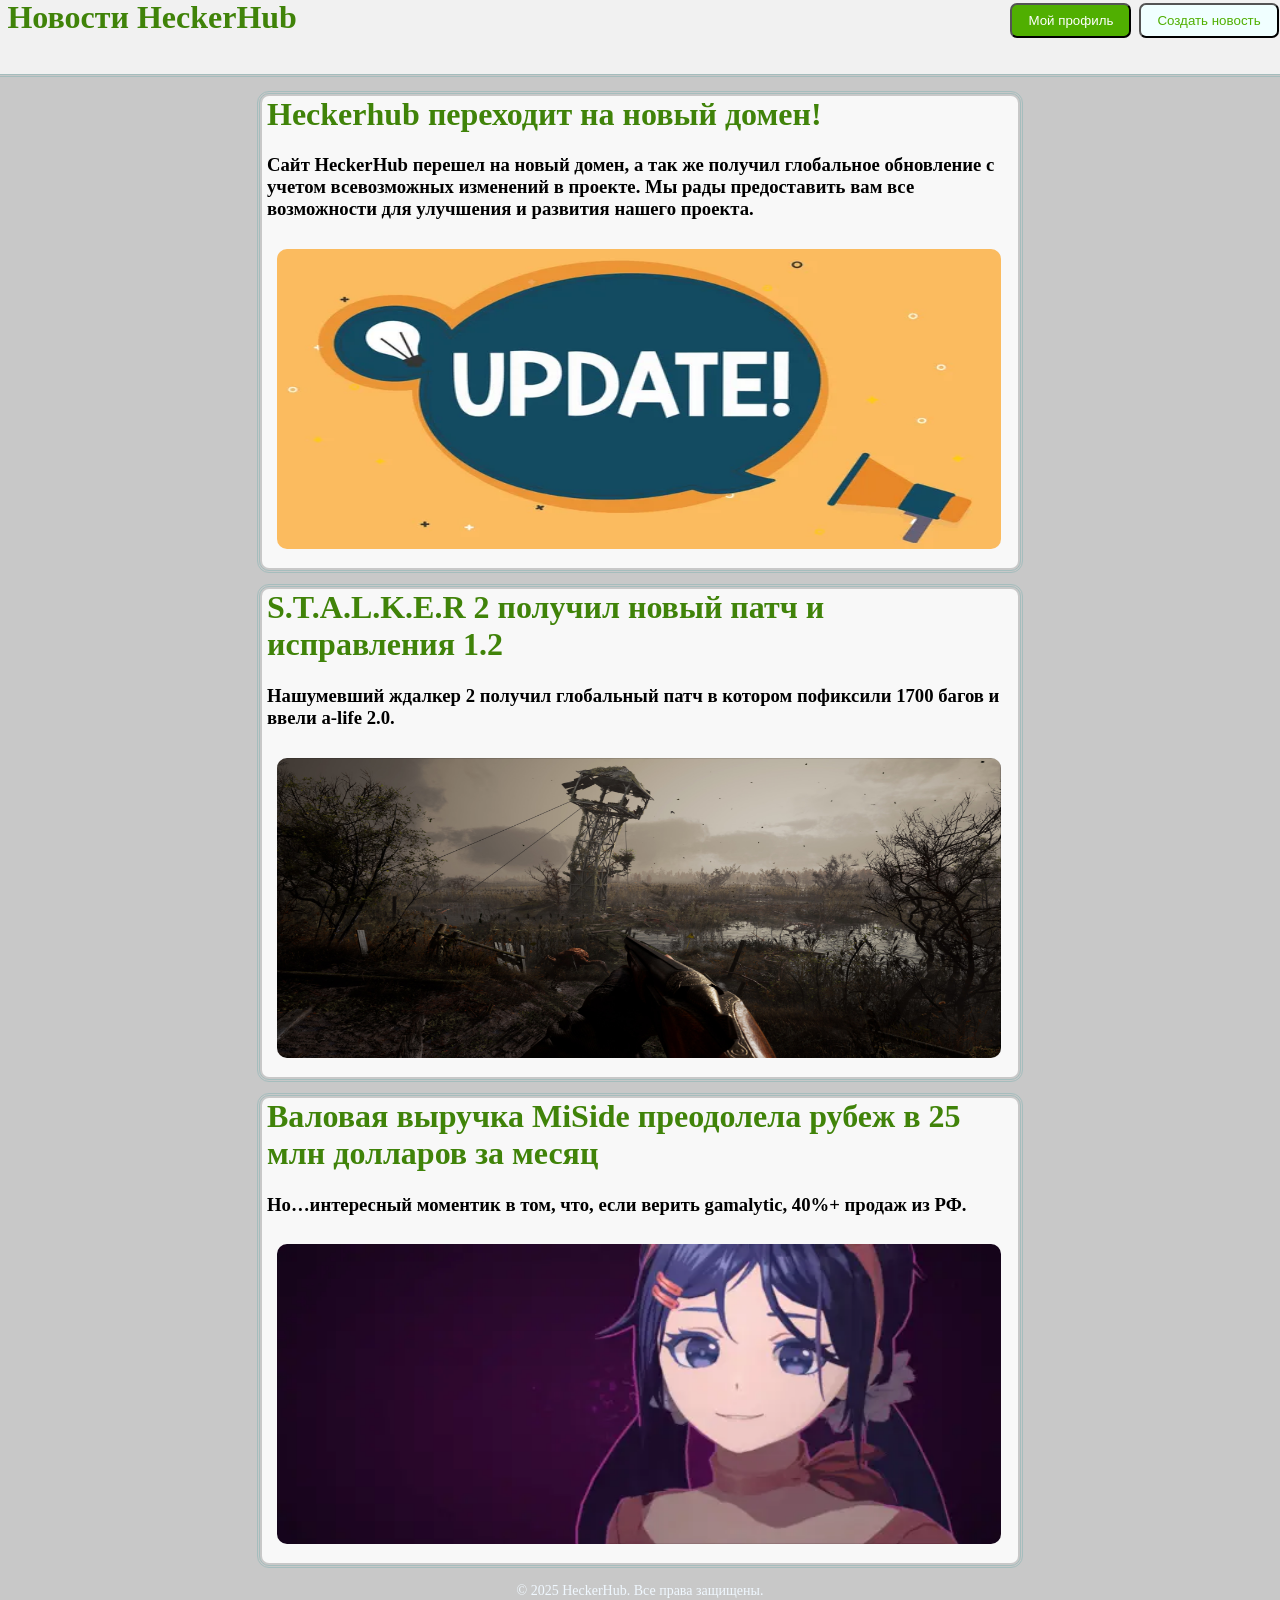
==== lenta.html @ dbeee100 "Add files via upload" ====
<!DOCTYPE html>
<html lang="ru">
<head>
    <link href="lenta.css" rel="stylesheet">
    <meta charset="UTF-8">
    <meta name="viewport">
    <title>HeckerHub - новости</title>
</head>
<body>
    <div class="menu">
        <h1>Новости HeckerHub  <button class="button-menu-two">Создать новость</button> <a href="login.html"><button class="button-menu" >Мой профиль</button></h1></a>
    </div>
    <div class="novost">
        <h1 class="h1-novost">Heckerhub переходит на новый домен!</h1>
        <H3>Сайт HeckerHub перешел на новый домен, а так же получил глобальное обновление
            с учетом всевозможных изменений в проекте. Мы рады предоставить вам все возможности для улучшения и развития нашего проекта.</H3>
            <img src="heckerhub_update.webp">
    </div>
    <div class="novost">
        <h1 class="h1-novost">S.T.A.L.K.E.R 2 получил новый патч и исправления 1.2</h1>
        <H3>Нашумевший ждалкер 2 получил глобальный патч в котором пофиксили 1700 багов и ввели a-life 2.0.</H3>
            <img src="stalker2_update.jpg">
    </div>
    <div class="novost">
        <h1 class="h1-novost">Валовая выручка MiSide преодолела рубеж в 25 млн долларов за месяц</h1>
        <H3>Но…интересный моментик в том, что, если верить gamalytic, 40%+ продаж из РФ.</H3>
            <img src="mita.webp">
    </div>
    
    <div class="footer">
        <p>© 2025 HeckerHub. Все права защищены.</p>
    </div>
</body>
</html>
---- lenta.css ----
.novost {
    padding-right: 5px;
    padding-bottom: 5px;
    padding-left: 5px;
    margin-top: auto;
    margin-left: 20%;
    margin-bottom: 20px;
    margin-right: 20%;
    background-color:rgb(248, 248, 248);
    outline-color:rgb(165, 189, 189);
    outline-style:double;
    outline-offset: 2.5px;
    border-radius: 1px; 
    border-radius: 7px;
}

body {
    background-color: rgb(200, 200, 200);
    margin: 10px;
}
img {
    margin: 10px;
    background-color: rgb(207, 207, 207);
    border-radius: 10px;
    width: 97%;
    height: 300px;

}
.menu {
    height: 75px;
   background-color: rgb(241, 241, 241);
   color:#408309;
   margin: 5px;
   outline-color:rgb(165, 189, 189);
    outline-style:double;   
    padding-left: 10px;
    margin-top: -22px;
    margin-left: -1%;
    margin-right: -1%;
    vertical-align: sub;
    justify-content: space-between;
}
.smal {
    font-size: 2px;
}
.footer {
    margin-top: 20px;
    text-align: center;
    color: aliceblue;
    font-size: 14px;
}

.new_novosti {
    padding-right: 5px;
    padding-bottom: 5px;
    padding-left: 5px;
    margin-left: 3%;
    color:rgb(71, 71, 255);
    background-color:rgb(233, 233, 233);
    outline-color:rgb(165, 189, 189);
    outline-style:double;
    outline-offset: 2.5px;
    border-radius: 1px; 
    border-radius: 7px;
}
.button-menu {
    background-color: #50af01;
    outline-color:rgb(255, 255, 255);
    color:#ffffff;
    border-radius: 1px; 
    border-radius: 7px;
    cursor: pointer;
    float: right;
    margin: 4px;
    padding: 8px 16px;
}
.button-menu-two {
    background-color: azure;
    cursor: pointer;
    outline-color:#50af01;
    color:#50af01;
    border-radius: 1px; 
    border-radius: 7px;
    float: right;
    margin: 4px;
    padding: 8px 16px;
}

.h1-novost {
    color:#408309;
}
.login-div {
    padding-right: 5px;
    padding-bottom: 1%;
    padding-left: 5px;
    margin-top: 25%;
    margin-left: 35%;
    margin-right: 30%;
    color: rgb(0, 0, 0);
    background-color: rgb(255, 251, 251);
    border-radius: 7px;
}
.input {
    width: 300px;
    height: 20px;
    border-radius: 5px;
    background-color: blanchedalmond;
    color:rgb(0, 0, 0);
    font-size: 15px;
    margin: 5px;
}
.button-login {
    background-color: #50af01;
    outline-color:rgb(255, 255, 255);
    color:#ffffff;
    border-radius: 1px; 
    border-radius: 7px;
    cursor: pointer;
    
    padding: 8px 16px;
}
.button-menu-lenta {
    background-color: azure;
    cursor: pointer;
    outline-color:#50af01;
    color:#50af01;
    border-radius: 1px; 
    border-radius: 7px;
    float: right;
    margin: 4px;
    padding: 8px 16px;
}
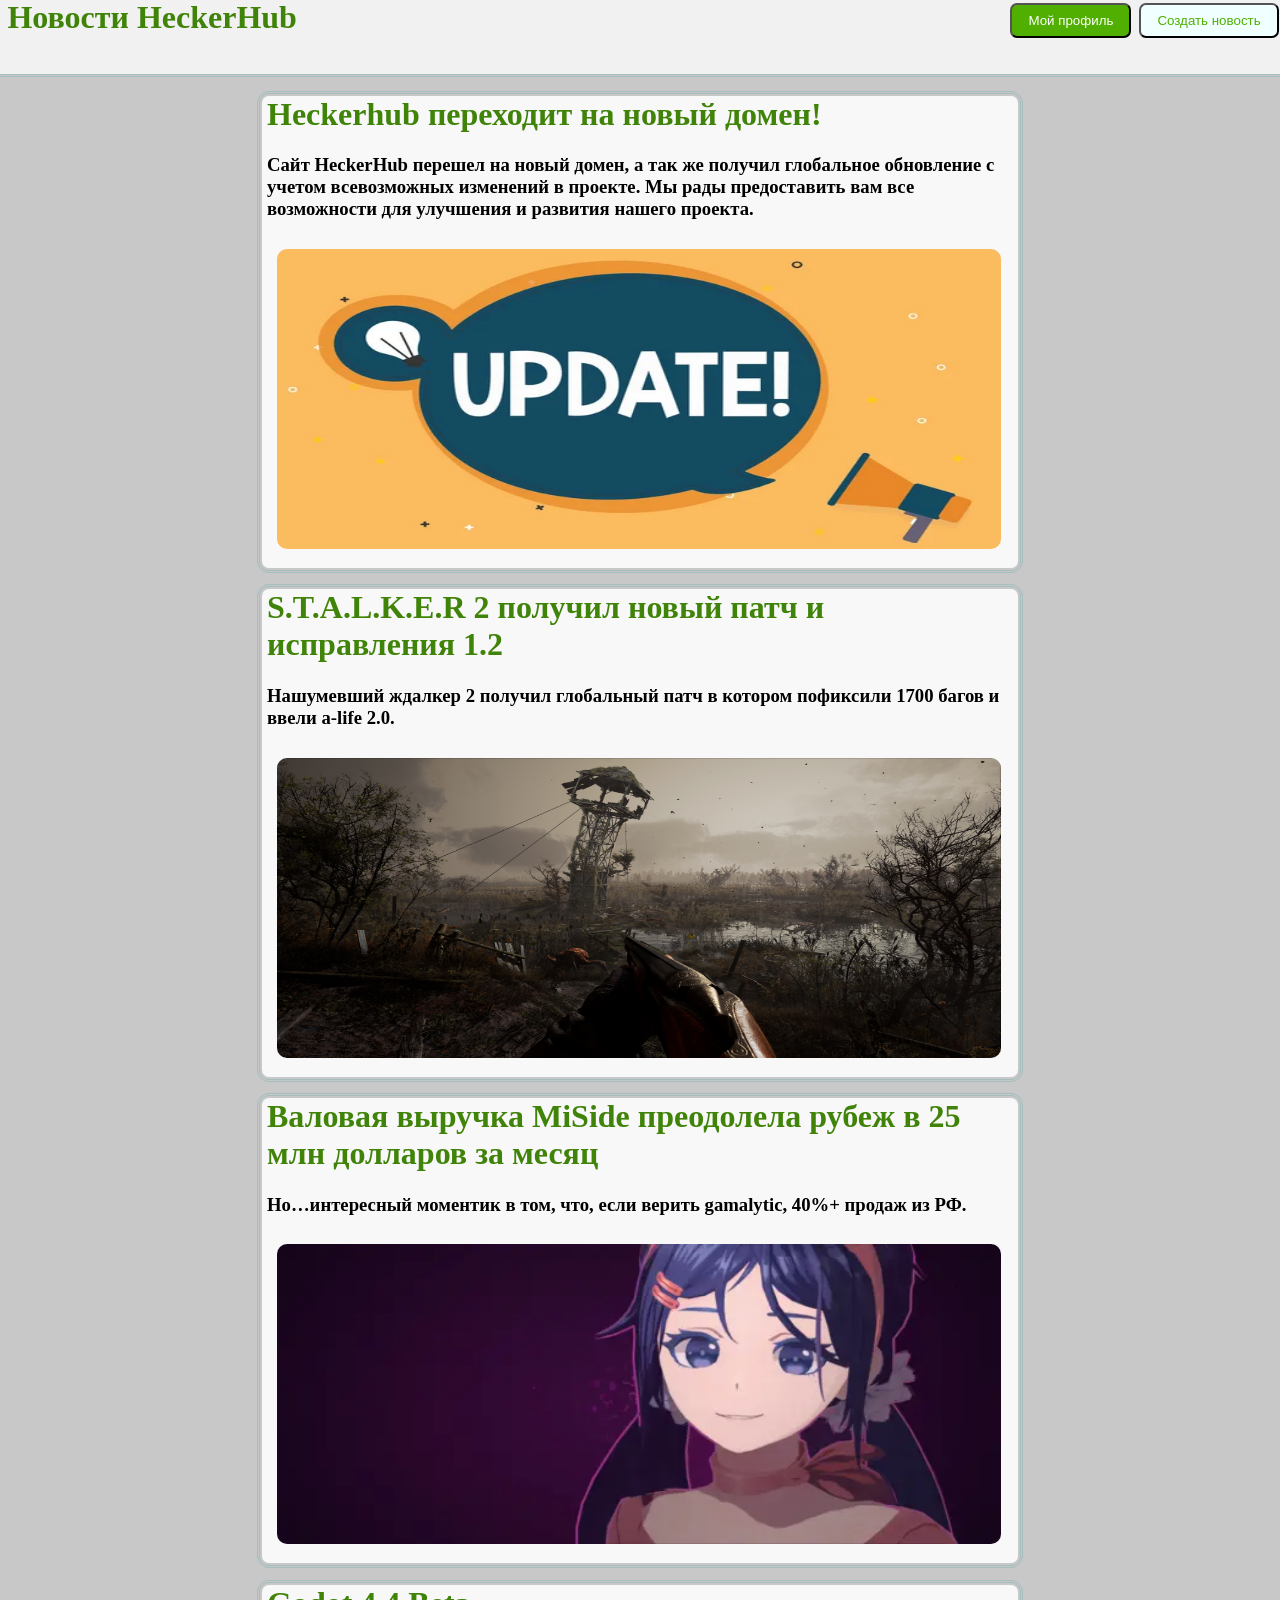
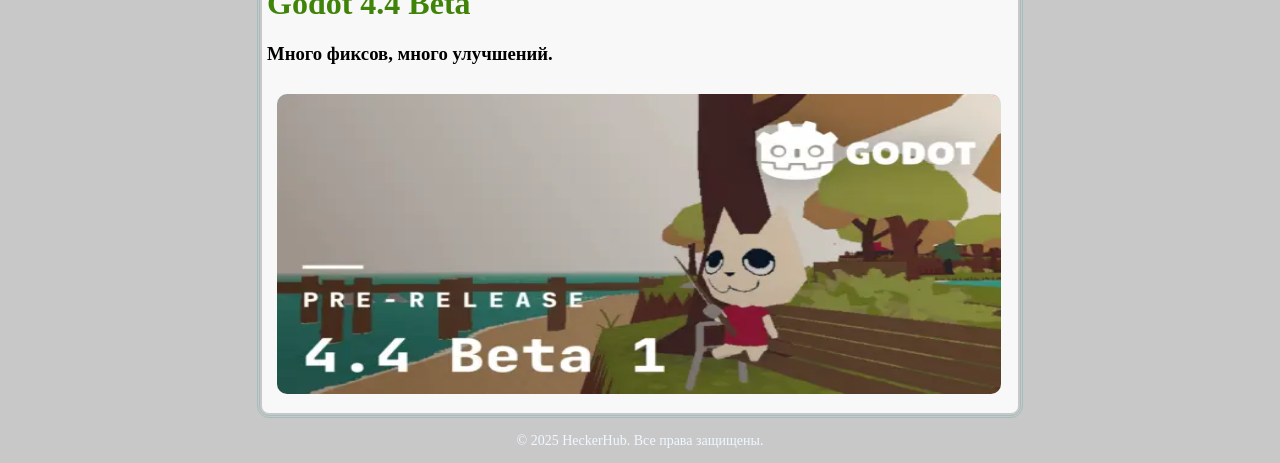
==== commit 08e6c283: "Add files via upload" ====
--- a/lenta.html
+++ b/lenta.html
@@ -26,6 +26,11 @@
         <H3>Но…интересный моментик в том, что, если верить gamalytic, 40%+ продаж из РФ.</H3>
             <img src="mita.webp">
     </div>
+    <div class="novost">
+        <h1 class="h1-novost">Godot 4.4 Beta</h1>
+        <H3>Много фиксов, много улучшений.</H3>
+            <img src="godot.webp">
+    </div>
     
     <div class="footer">
         <p>© 2025 HeckerHub. Все права защищены.</p>
